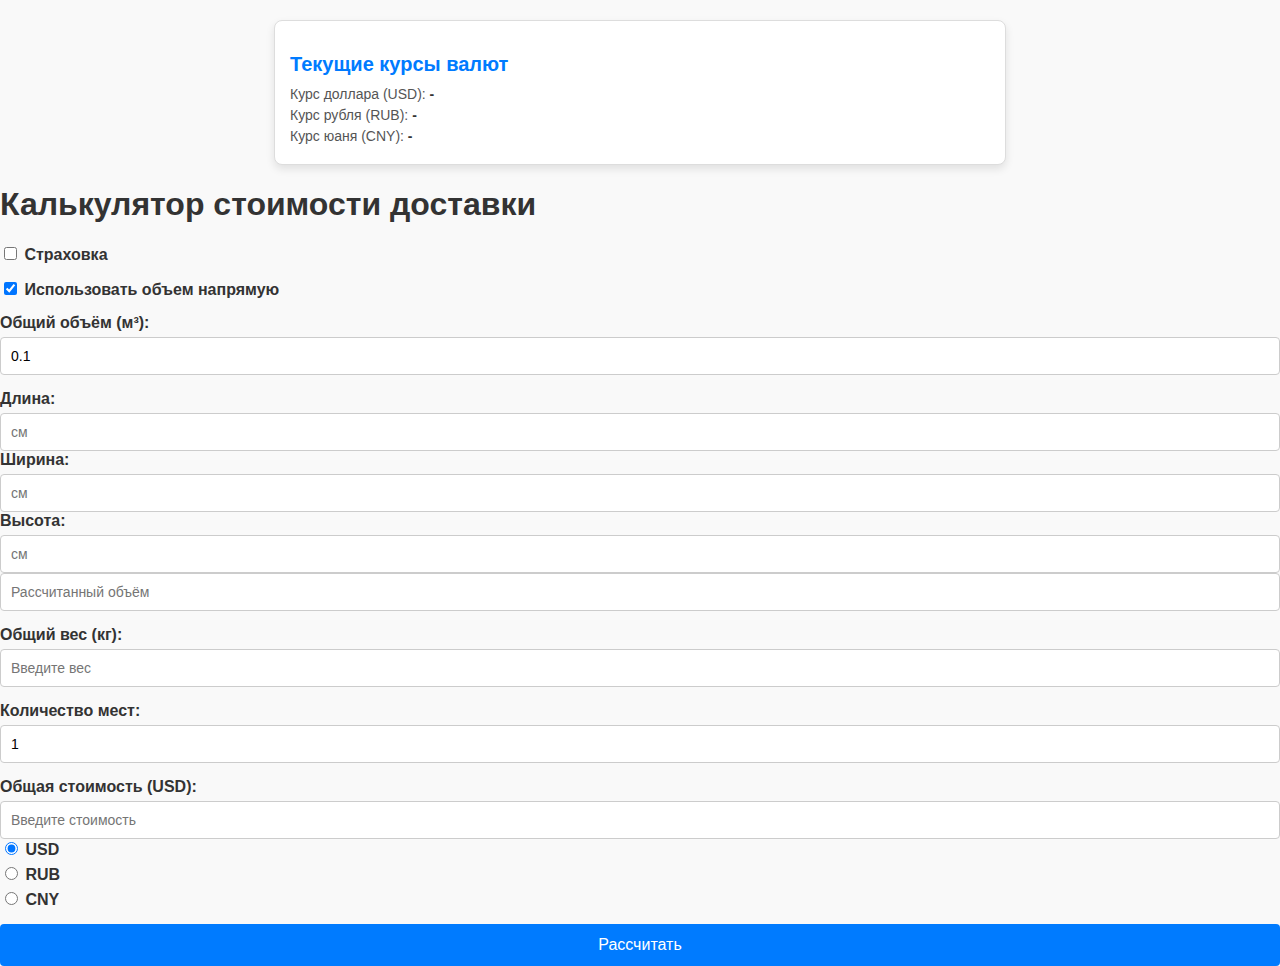
==== calculator/index.html @ 9703b271 "initial commit" ====
<!DOCTYPE html>
<html lang="ru">
<head>
    <meta charset="UTF-8">
    <meta name="viewport" content="width=device-width, initial-scale=1.0">
    <title>Калькулятор доставки</title>
    <link rel="stylesheet" href="css/styles.css">
</head>
<body>
    <div class="currency-block">
        <h2>Текущие курсы валют</h2>
        <div class="currency-list">
            <p>Курс доллара (USD): <span id="current-dollar-rate">-</span></p>
            <p>Курс рубля (RUB): <span id="current-ruble-rate">-</span></p>
            <p>Курс юаня (CNY): <span id="current-yuan-rate">-</span></p>
        </div>
    </div>

    <div class="calculator">
        <h1 class="calculator-title">Калькулятор стоимости доставки</h1>
        <form class="calculator-form" id="calculator-form">
            <!-- Страховка -->
            <div class="field">
                <label>
                    <input type="checkbox" name="insurance">
                    Страховка
                </label>
            </div>
            <!-- Переключатель объема -->
            <div class="field">
                <label>
                    <input type="checkbox" name="weight_volume_change" checked>
                    Использовать объем напрямую
                </label>
            </div>
            <!-- Общий объем -->
            <div class="field">
                <label for="total_volume">Общий объём (м³):</label>
                <input type="text" name="total_volume" id="total_volume" value="0.1" placeholder="Введите объём">
                <span class="error-message"></span>
            </div>
            <!-- Длина, ширина, высота -->
            <div class="field dimensions-group">
                <label for="volume_lenght">Длина:</label>
                <input type="text" name="volume_lenght" id="volume_lenght" placeholder="см" required>
                <label for="volume_width">Ширина:</label>
                <input type="text" name="volume_width" id="volume_width" placeholder="см" required>
                <label for="volume_height">Высота:</label>
                <input type="text" name="volume_height" id="volume_height" placeholder="см" required>
                <span class="error-message"></span>
                <input type="text" name="total_volume_calculated" class="volume-total__result" readonly placeholder="Рассчитанный объём">
            </div>
            <!-- Общий вес -->
            <div class="field">
                <label for="total_weight">Общий вес (кг):</label>
                <input type="text" name="total_weight" id="total_weight" required placeholder="Введите вес">
                <span class="error-message"></span>
            </div>
            <!-- Количество мест -->
            <div class="field">
                <label for="quantity">Количество мест:</label>
                <input type="number" name="quantity" id="quantity" value="1" min="1" required>
                <span class="error-message"></span>
            </div>
            <!-- Общая стоимость -->
            <div class="field">
                <label for="total_cost">Общая стоимость (USD):</label>
                <input type="text" name="total_cost" id="total_cost" required placeholder="Введите стоимость">
                <div class="currency-selector">
                    <label><input type="radio" name="total_currency" value="dollar" checked> USD</label>
                    <label><input type="radio" name="total_currency" value="ruble"> RUB</label>
                    <label><input type="radio" name="total_currency" value="yuan"> CNY</label>
                </div>
                <span class="error-message"></span>
            </div>
            <button type="button" class="js-calculate-result">Рассчитать</button>
        </form>
    </div>

    <!-- Подключение JS -->
    <script src="js/modules/validation.js"></script>
    <script src="js/modules/currency-loader.js"></script>
    <script src="js/main.js"></script>
</body>
</html>
---- calculator/css/styles.css ----
/* Общие стили */
body {
  font-family: Arial, sans-serif;
  background-color: #f9f9f9;
  margin: 0;
  padding: 0;
  color: #333;
}

/* Блок валют */
.currency-block {
  max-width: 700px;
  margin: 20px auto;
  padding: 15px;
  background-color: #fff;
  border: 1px solid #ddd;
  border-radius: 8px;
  box-shadow: 0 4px 8px rgba(0, 0, 0, 0.1);
}

.currency-block h2 {
  font-size: 20px;
  font-weight: bold;
  color: #007bff;
  margin-bottom: 10px;
}

.currency-list p {
  font-size: 14px;
  margin: 5px 0;
  color: #555;
}

.currency-list span {
  font-weight: bold;
  color: #333;
}

/* Поля формы */
.field {
  margin-bottom: 15px;
}

label {
  font-weight: bold;
  display: block;
  margin-bottom: 5px;
}

input[type="text"],
input[type="number"],
select {
  width: 100%;
  padding: 10px;
  font-size: 14px;
  border: 1px solid #ccc;
  border-radius: 4px;
  box-sizing: border-box;
}

input[type="text"]:focus,
input[type="number"]:focus,
select:focus {
  border-color: #007bff;
  outline: none;
}

/* Кнопка расчета */
button.js-calculate-result {
  width: 100%;
  padding: 12px;
  background-color: #007bff;
  color: white;
  border: none;
  border-radius: 4px;
  font-size: 16px;
  cursor: pointer;
}

button.js-calculate-result:hover {
  background-color: #0056b3;
}

.error-message {
  color: red;
  font-size: 12px;
  margin-top: 5px;
}
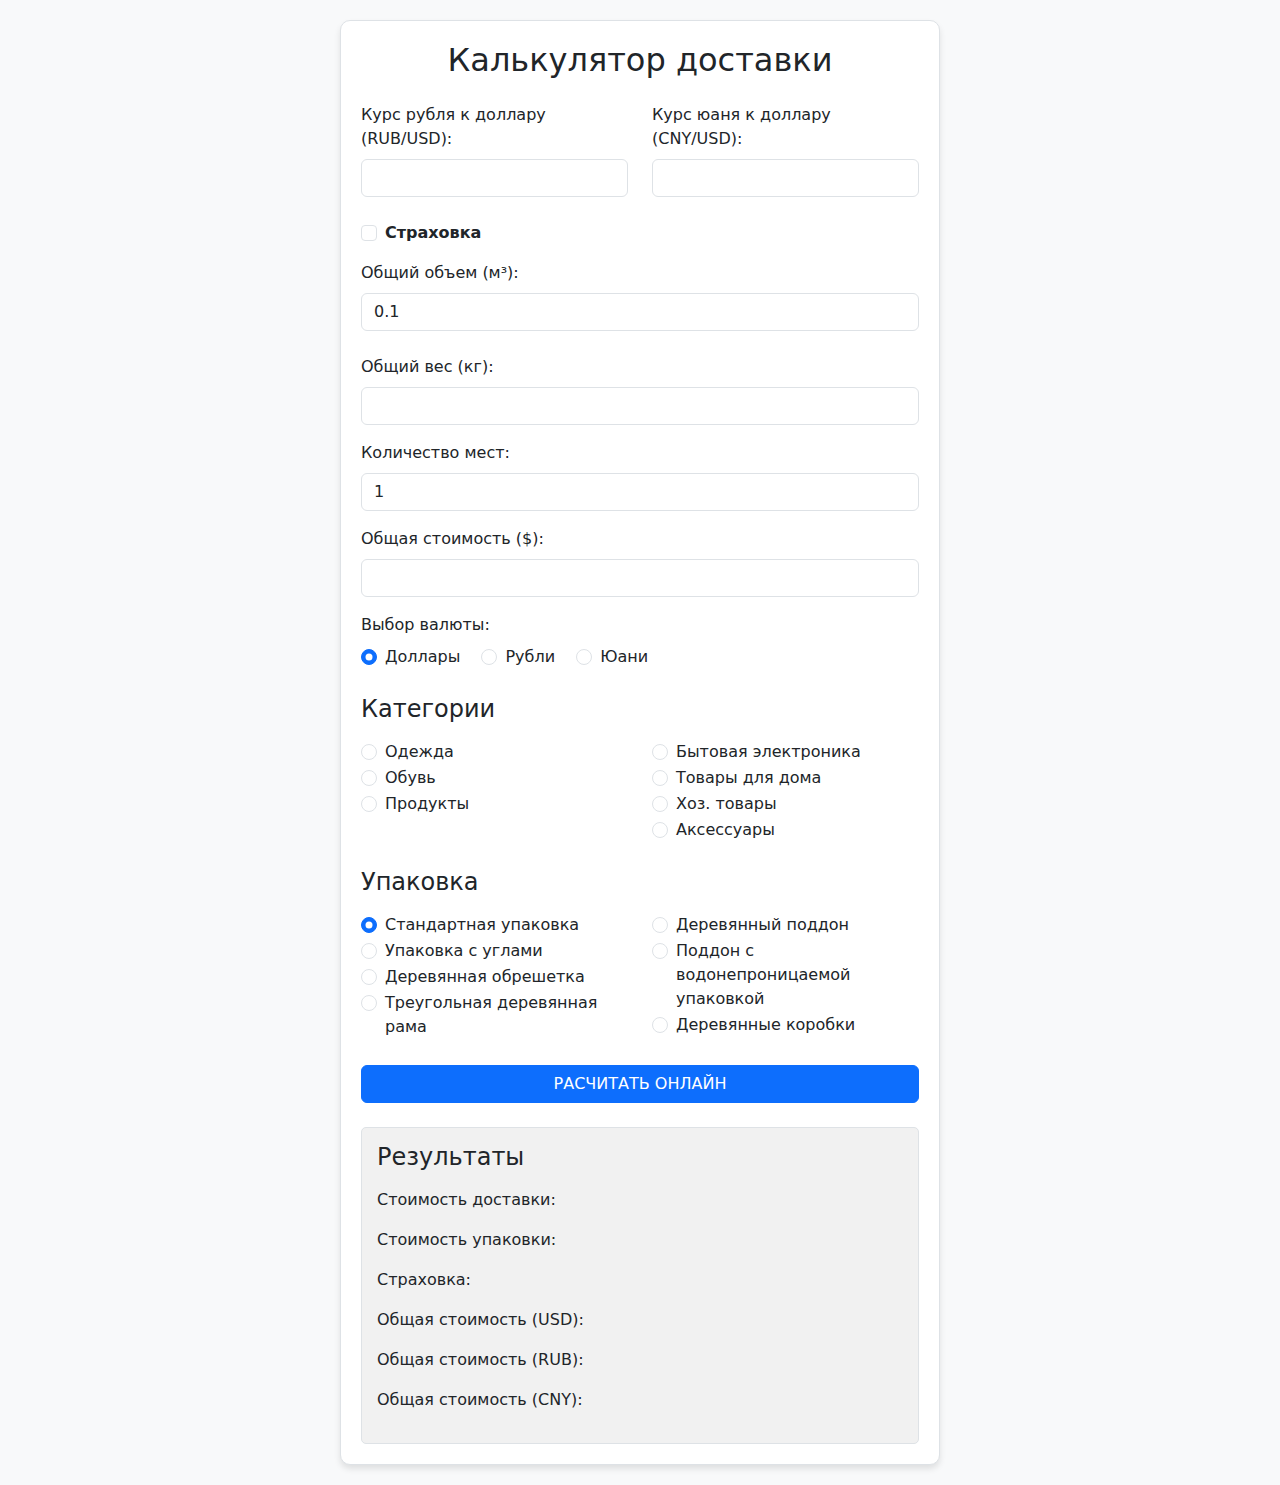
==== commit bda2dfb0: "hello" ====
--- a/calculator/index.html
+++ b/calculator/index.html
@@ -1,85 +1,214 @@
 <!DOCTYPE html>
-<html lang="ru">
+<html lang="en">
 <head>
     <meta charset="UTF-8">
     <meta name="viewport" content="width=device-width, initial-scale=1.0">
     <title>Калькулятор доставки</title>
+    <link href="https://cdn.jsdelivr.net/npm/bootstrap@5.3.0/dist/css/bootstrap.min.css" rel="stylesheet">
     <link rel="stylesheet" href="css/styles.css">
 </head>
 <body>
-    <div class="currency-block">
-        <h2>Текущие курсы валют</h2>
-        <div class="currency-list">
-            <p>Курс доллара (USD): <span id="current-dollar-rate">-</span></p>
-            <p>Курс рубля (RUB): <span id="current-ruble-rate">-</span></p>
-            <p>Курс юаня (CNY): <span id="current-yuan-rate">-</span></p>
+
+    <div class="calculator">
+        <h2 class="mb-4 text-center">Калькулятор доставки</h2>
+
+        <!-- Текущие курсы валют -->
+        <div class="row mb-4">
+            <div class="col-md-6">
+                <label class="form-label">Курс рубля к доллару (RUB/USD):</label>
+                <input type="text" class="form-control" name="current_rate_ruble" readonly>
+            </div>
+            <div class="col-md-6">
+                <label class="form-label">Курс юаня к доллару (CNY/USD):</label>
+                <input type="text" class="form-control" name="current_rate_yuan" readonly>
+            </div>
+        </div>
+
+        <form>
+            <!-- Страховка -->
+            <div class="form-check mb-3">
+                <input class="form-check-input" type="checkbox" name="insurance" id="insurance">
+                <label class="form-check-label" for="insurance"><strong>Страховка</strong></label>
+            </div>
+
+
+
+            <!-- Общий объем -->
+            <div class="row mb-4">
+                <div class="col-md-12">
+                    <label class="form-label">Общий объем (м³):</label>
+                    <input type="text" class="form-control" name="total_volume" value="0.1" required>
+                </div>
+            </div>
+            <!-- Переключатель -->
+            <div class="form-check mb-3 d-none">
+                <input class="form-check-input" type="checkbox" name="weight_volume_change" id="weight_volume_change" checked>
+                <label class="form-check-label" for="weight_volume_change"><strong>Использовать длину * ширину * высоту</strong></label>
+            </div>
+            <div class="row mb-4 d-none">
+                <div class="col-md-4">
+                    <label class="form-label">Длина (см):</label>
+                    <input type="text" class="form-control" name="volume_lenght" placeholder="см" required>
+                </div>
+                <div class="col-md-4">
+                    <label class="form-label">Ширина (см):</label>
+                    <input type="text" class="form-control" name="volume_width" placeholder="см" required>
+                </div>
+                <div class="col-md-4">
+                    <label class="form-label">Высота (см):</label>
+                    <input type="text" class="form-control" name="volume_height" placeholder="см" required>
+                </div>
+                <div class="col-md-12">
+                    <label class="form-label">Рассчитанный объем (м³):</label>
+                    <input type="text" class="form-control" name="total_volume_calculated" readonly>
+                </div>
+            </div>
+
+            <!-- Общий вес -->
+            <div class="mb-3">
+                <label class="form-label">Общий вес (кг):</label>
+                <input type="text" class="form-control" name="total_weight" required>
+            </div>
+
+            <!-- Количество мест -->
+            <div class="mb-3">
+                <label class="form-label">Количество мест:</label>
+                <input type="number" class="form-control" name="quantity" value="1" required>
+            </div>
+
+            <!-- Общая стоимость -->
+            <div class="mb-3">
+                <label class="form-label">Общая стоимость ($):</label>
+                <input type="text" class="form-control" name="total_cost" required>
+            </div>
+            <div class="mb-4">
+                <label class="form-label d-block">Выбор валюты:</label>
+                <div class="form-check form-check-inline">
+                    <input class="form-check-input" type="radio" name="total_currecy" id="currency_dollar" value="dollar" checked>
+                    <label class="form-check-label" for="currency_dollar">Доллары</label>
+                </div>
+                <div class="form-check form-check-inline">
+                    <input class="form-check-input" type="radio" name="total_currecy" id="currency_ruble" value="ruble">
+                    <label class="form-check-label" for="currency_ruble">Рубли</label>
+                </div>
+                <div class="form-check form-check-inline">
+                    <input class="form-check-input" type="radio" name="total_currecy" id="currency_yuan" value="yuan">
+                    <label class="form-check-label" for="currency_yuan">Юани</label>
+                </div>
+            </div>
+
+            <!-- Категории -->
+            <h4 class="mb-3">Категории</h4>
+            <div class="row mb-4">
+                <div class="col-md-6">
+                    <div class="form-check">
+                        <input class="form-check-input" type="radio" name="category" id="category_clothes" value="clothes" required>
+                        <label class="form-check-label" for="category_clothes">Одежда</label>
+                    </div>
+                    <div class="form-check">
+                        <input class="form-check-input" type="radio" name="category" id="category_shoes" value="shoes">
+                        <label class="form-check-label" for="category_shoes">Обувь</label>
+                    </div>
+                    <div class="form-check">
+                        <input class="form-check-input" type="radio" name="category" id="category_products" value="products">
+                        <label class="form-check-label" for="category_products">Продукты</label>
+                    </div>
+                </div>
+                <div class="col-md-6">
+                    <div class="form-check">
+                        <input class="form-check-input" type="radio" name="category" id="category_consumer_electronics" value="consumer_electronics">
+                        <label class="form-check-label" for="category_consumer_electronics">Бытовая электроника</label>
+                    </div>
+                    <div class="form-check">
+                        <input class="form-check-input" type="radio" name="category" id="category_household_goods" value="household_goods">
+                        <label class="form-check-label" for="category_household_goods">Товары для дома</label>
+                    </div>
+                    <div class="form-check">
+                        <input class="form-check-input" type="radio" name="category" id="category_household_products" value="household_products">
+                        <label class="form-check-label" for="category_household_products">Хоз. товары</label>
+                    </div>
+                    <div class="form-check">
+                        <input class="form-check-input" type="radio" name="category" id="category_accessory" value="accessory">
+                        <label class="form-check-label" for="category_accessory">Аксессуары</label>
+                    </div>
+                </div>
+            </div>
+
+            <!-- Упаковка -->
+            <h4 class="mb-3">Упаковка</h4>
+            <div class="row mb-4">
+                <div class="col-md-6">
+                    <div class="form-check">
+                        <input class="form-check-input" type="radio" name="packing-type" id="packing_std_pack" value="std_pack" checked>
+                        <label class="form-check-label" for="packing_std_pack">Стандартная упаковка</label>
+                    </div>
+                    <div class="form-check">
+                        <input class="form-check-input" type="radio" name="packing-type" id="packing_pack_corner" value="pack_corner">
+                        <label class="form-check-label" for="packing_pack_corner">Упаковка с углами</label>
+                    </div>
+                    <div class="form-check">
+                        <input class="form-check-input" type="radio" name="packing-type" id="packing_wood_crate" value="wood_crate">
+                        <label class="form-check-label" for="packing_wood_crate">Деревянная обрешетка</label>
+                    </div>
+                    <div class="form-check">
+                        <input class="form-check-input" type="radio" name="packing-type" id="packing_tri_frame" value="tri_frame">
+                        <label class="form-check-label" for="packing_tri_frame">Треугольная деревянная рама</label>
+                    </div>
+                </div>
+                <div class="col-md-6">
+                    <div class="form-check">
+                        <input class="form-check-input" type="radio" name="packing-type" id="packing_wood_pallet" value="wood_pallet">
+                        <label class="form-check-label" for="packing_wood_pallet">Деревянный поддон</label>
+                    </div>
+                    <div class="form-check">
+                        <input class="form-check-input" type="radio" name="packing-type" id="packing_pallet_water" value="pallet_water">
+                        <label class="form-check-label" for="packing_pallet_water">Поддон с водонепроницаемой упаковкой</label>
+                    </div>
+                    <div class="form-check">
+                        <input class="form-check-input" type="radio" name="packing-type" id="packing_wood_boxes" value="wood_boxes">
+                        <label class="form-check-label" for="packing_wood_boxes">Деревянные коробки</label>
+                    </div>
+                </div>
+            </div>
+
+            <!-- Кнопка расчета -->
+            <button class="btn btn-primary w-100 js-calculate-result" type="button" data-scroll-to="js-calc-table">РАСЧИТАТЬ ОНЛАЙН</button>
+        </form>
+
+        <!-- Блок результатов -->
+        <div class="calc-result mt-4">
+            <h4 class="mb-3">Результаты</h4>
+            <div class="mb-3">
+                <span>Стоимость доставки:</span>
+                <span class="calculate-result__ship"></span>
+            </div>
+            <div class="mb-3">
+                <span>Стоимость упаковки:</span>
+                <span class="calculate-result__package"></span>
+            </div>
+            <div class="mb-3">
+                <span>Страховка:</span>
+                <span class="calculate-result__insurance"></span>
+            </div>
+            <div class="mb-3">
+                <span>Общая стоимость (USD):</span>
+                <span class="calculate-result__dollar"></span>
+            </div>
+            <div class="mb-3">
+                <span>Общая стоимость (RUB):</span>
+                <span class="calculate-result__ruble"></span>
+            </div>
+            <div class="mb-3">
+                <span>Общая стоимость (CNY):</span>
+                <span class="calculate-result__cny"></span>
+            </div>
         </div>
     </div>
 
-    <div class="calculator">
-        <h1 class="calculator-title">Калькулятор стоимости доставки</h1>
-        <form class="calculator-form" id="calculator-form">
-            <!-- Страховка -->
-            <div class="field">
-                <label>
-                    <input type="checkbox" name="insurance">
-                    Страховка
-                </label>
-            </div>
-            <!-- Переключатель объема -->
-            <div class="field">
-                <label>
-                    <input type="checkbox" name="weight_volume_change" checked>
-                    Использовать объем напрямую
-                </label>
-            </div>
-            <!-- Общий объем -->
-            <div class="field">
-                <label for="total_volume">Общий объём (м³):</label>
-                <input type="text" name="total_volume" id="total_volume" value="0.1" placeholder="Введите объём">
-                <span class="error-message"></span>
-            </div>
-            <!-- Длина, ширина, высота -->
-            <div class="field dimensions-group">
-                <label for="volume_lenght">Длина:</label>
-                <input type="text" name="volume_lenght" id="volume_lenght" placeholder="см" required>
-                <label for="volume_width">Ширина:</label>
-                <input type="text" name="volume_width" id="volume_width" placeholder="см" required>
-                <label for="volume_height">Высота:</label>
-                <input type="text" name="volume_height" id="volume_height" placeholder="см" required>
-                <span class="error-message"></span>
-                <input type="text" name="total_volume_calculated" class="volume-total__result" readonly placeholder="Рассчитанный объём">
-            </div>
-            <!-- Общий вес -->
-            <div class="field">
-                <label for="total_weight">Общий вес (кг):</label>
-                <input type="text" name="total_weight" id="total_weight" required placeholder="Введите вес">
-                <span class="error-message"></span>
-            </div>
-            <!-- Количество мест -->
-            <div class="field">
-                <label for="quantity">Количество мест:</label>
-                <input type="number" name="quantity" id="quantity" value="1" min="1" required>
-                <span class="error-message"></span>
-            </div>
-            <!-- Общая стоимость -->
-            <div class="field">
-                <label for="total_cost">Общая стоимость (USD):</label>
-                <input type="text" name="total_cost" id="total_cost" required placeholder="Введите стоимость">
-                <div class="currency-selector">
-                    <label><input type="radio" name="total_currency" value="dollar" checked> USD</label>
-                    <label><input type="radio" name="total_currency" value="ruble"> RUB</label>
-                    <label><input type="radio" name="total_currency" value="yuan"> CNY</label>
-                </div>
-                <span class="error-message"></span>
-            </div>
-            <button type="button" class="js-calculate-result">Рассчитать</button>
-        </form>
-    </div>
-
-    <!-- Подключение JS -->
+    <script src="https://cdn.jsdelivr.net/npm/bootstrap@5.3.0/dist/js/bootstrap.bundle.min.js"></script>
+
+    <script src="js/modules/currency-loader.js"></script>
     <script src="js/modules/validation.js"></script>
-    <script src="js/modules/currency-loader.js"></script>
     <script src="js/main.js"></script>
 </body>
 </html>--- a/calculator/css/styles.css
+++ b/calculator/css/styles.css
@@ -1,87 +1,32 @@
-/* Общие стили */
 body {
-  font-family: Arial, sans-serif;
-  background-color: #f9f9f9;
-  margin: 0;
-  padding: 0;
-  color: #333;
+  background-color: #f8f9fa;
+  /* Светло-серый фон страницы */
 }
 
-/* Блок валют */
-.currency-block {
-  max-width: 700px;
+.calculator {
+  max-width: 600px;
   margin: 20px auto;
-  padding: 15px;
-  background-color: #fff;
-  border: 1px solid #ddd;
-  border-radius: 8px;
-  box-shadow: 0 4px 8px rgba(0, 0, 0, 0.1);
+  padding: 20px;
+  background-color: #ffffff;
+  /* Белый фон калькулятора */
+  border: 1px solid #dee2e6;
+  border-radius: 10px;
+  box-shadow: 0 4px 6px rgba(0, 0, 0, 0.1);
 }
 
-.currency-block h2 {
-  font-size: 20px;
-  font-weight: bold;
-  color: #007bff;
-  margin-bottom: 10px;
+.calc-result {
+  background-color: #f1f1f1;
+  /* Светло-серый фон блока результатов */
+  border: 1px solid #dee2e6;
+  border-radius: 5px;
+  padding: 15px;
 }
 
-.currency-list p {
-  font-size: 14px;
-  margin: 5px 0;
-  color: #555;
+.input-error {
+  border: 1px solid red;
 }
 
-.currency-list span {
-  font-weight: bold;
-  color: #333;
-}
-
-/* Поля формы */
-.field {
-  margin-bottom: 15px;
-}
-
-label {
-  font-weight: bold;
-  display: block;
-  margin-bottom: 5px;
-}
-
-input[type="text"],
-input[type="number"],
-select {
-  width: 100%;
-  padding: 10px;
-  font-size: 14px;
-  border: 1px solid #ccc;
-  border-radius: 4px;
-  box-sizing: border-box;
-}
-
-input[type="text"]:focus,
-input[type="number"]:focus,
-select:focus {
-  border-color: #007bff;
-  outline: none;
-}
-
-/* Кнопка расчета */
-button.js-calculate-result {
-  width: 100%;
-  padding: 12px;
-  background-color: #007bff;
-  color: white;
-  border: none;
-  border-radius: 4px;
-  font-size: 16px;
-  cursor: pointer;
-}
-
-button.js-calculate-result:hover {
-  background-color: #0056b3;
-}
-
-.error-message {
+.input-error-text {
   color: red;
   font-size: 12px;
   margin-top: 5px;
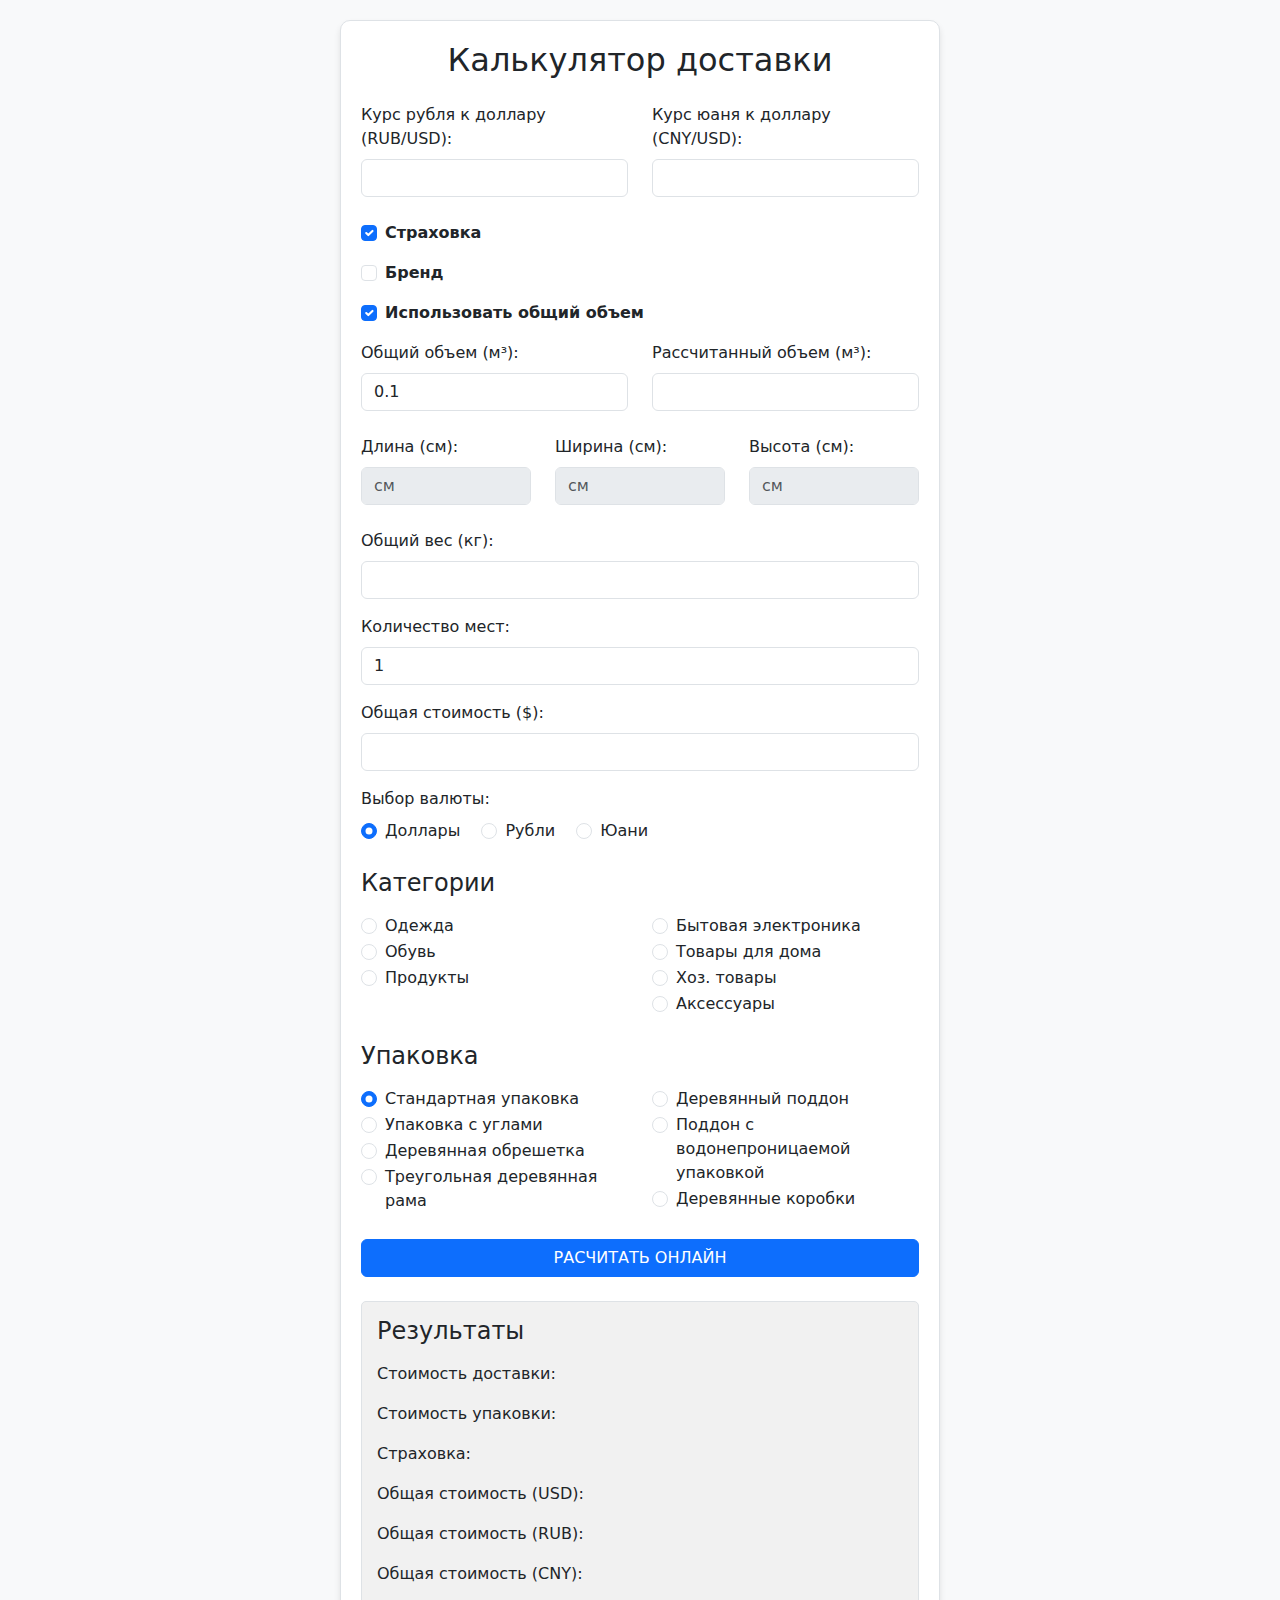
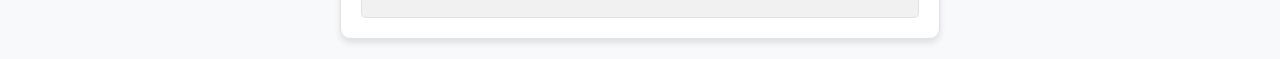
==== commit 5c0be734: "initial commit" ====
--- a/calculator/index.html
+++ b/calculator/index.html
@@ -27,40 +27,48 @@
         <form>
             <!-- Страховка -->
             <div class="form-check mb-3">
-                <input class="form-check-input" type="checkbox" name="insurance" id="insurance">
+                <input class="form-check-input" type="checkbox" name="insurance" id="insurance" checked>
                 <label class="form-check-label" for="insurance"><strong>Страховка</strong></label>
             </div>
 
-
-
-            <!-- Общий объем -->
-            <div class="row mb-4">
-                <div class="col-md-12">
+            <!-- Страховка -->
+            <div class="form-check mb-3">
+                <input class="form-check-input" type="checkbox" name="brand" id="brand">
+                <label class="form-check-label" for="brand"><strong>Бренд</strong></label>
+            </div>
+
+
+
+            <!-- Переключатель -->
+            <div class="form-check mb-3">
+                <input class="form-check-input" type="checkbox" name="weight_volume_change" id="weight_volume_change" checked>
+                <label class="form-check-label" for="weight_volume_change">
+                    <strong>Использовать общий объем</strong>
+                </label>
+            </div>
+            <!-- Поля -->
+            <div class="row mb-4">
+                <div class="col-md-6">
                     <label class="form-label">Общий объем (м³):</label>
                     <input type="text" class="form-control" name="total_volume" value="0.1" required>
                 </div>
-            </div>
-            <!-- Переключатель -->
-            <div class="form-check mb-3 d-none">
-                <input class="form-check-input" type="checkbox" name="weight_volume_change" id="weight_volume_change" checked>
-                <label class="form-check-label" for="weight_volume_change"><strong>Использовать длину * ширину * высоту</strong></label>
-            </div>
-            <div class="row mb-4 d-none">
+                <div class="col-md-6">
+                    <label class="form-label">Рассчитанный объем (м³):</label>
+                    <input type="text" class="form-control" name="total_volume_calculated" readonly>
+                </div>
+            </div>
+            <div class="row mb-4">
                 <div class="col-md-4">
                     <label class="form-label">Длина (см):</label>
-                    <input type="text" class="form-control" name="volume_lenght" placeholder="см" required>
+                    <input type="text" class="form-control" name="volume_lenght" placeholder="см" required disabled>
                 </div>
                 <div class="col-md-4">
                     <label class="form-label">Ширина (см):</label>
-                    <input type="text" class="form-control" name="volume_width" placeholder="см" required>
+                    <input type="text" class="form-control" name="volume_width" placeholder="см" required disabled>
                 </div>
                 <div class="col-md-4">
                     <label class="form-label">Высота (см):</label>
-                    <input type="text" class="form-control" name="volume_height" placeholder="см" required>
-                </div>
-                <div class="col-md-12">
-                    <label class="form-label">Рассчитанный объем (м³):</label>
-                    <input type="text" class="form-control" name="total_volume_calculated" readonly>
+                    <input type="text" class="form-control" name="volume_height" placeholder="см" required disabled>
                 </div>
             </div>
 
@@ -97,6 +105,8 @@
                 </div>
             </div>
 
+
+
             <!-- Категории -->
             <h4 class="mb-3">Категории</h4>
             <div class="row mb-4">
@@ -133,6 +143,8 @@
                     </div>
                 </div>
             </div>
+
+
 
             <!-- Упаковка -->
             <h4 class="mb-3">Упаковка</h4>
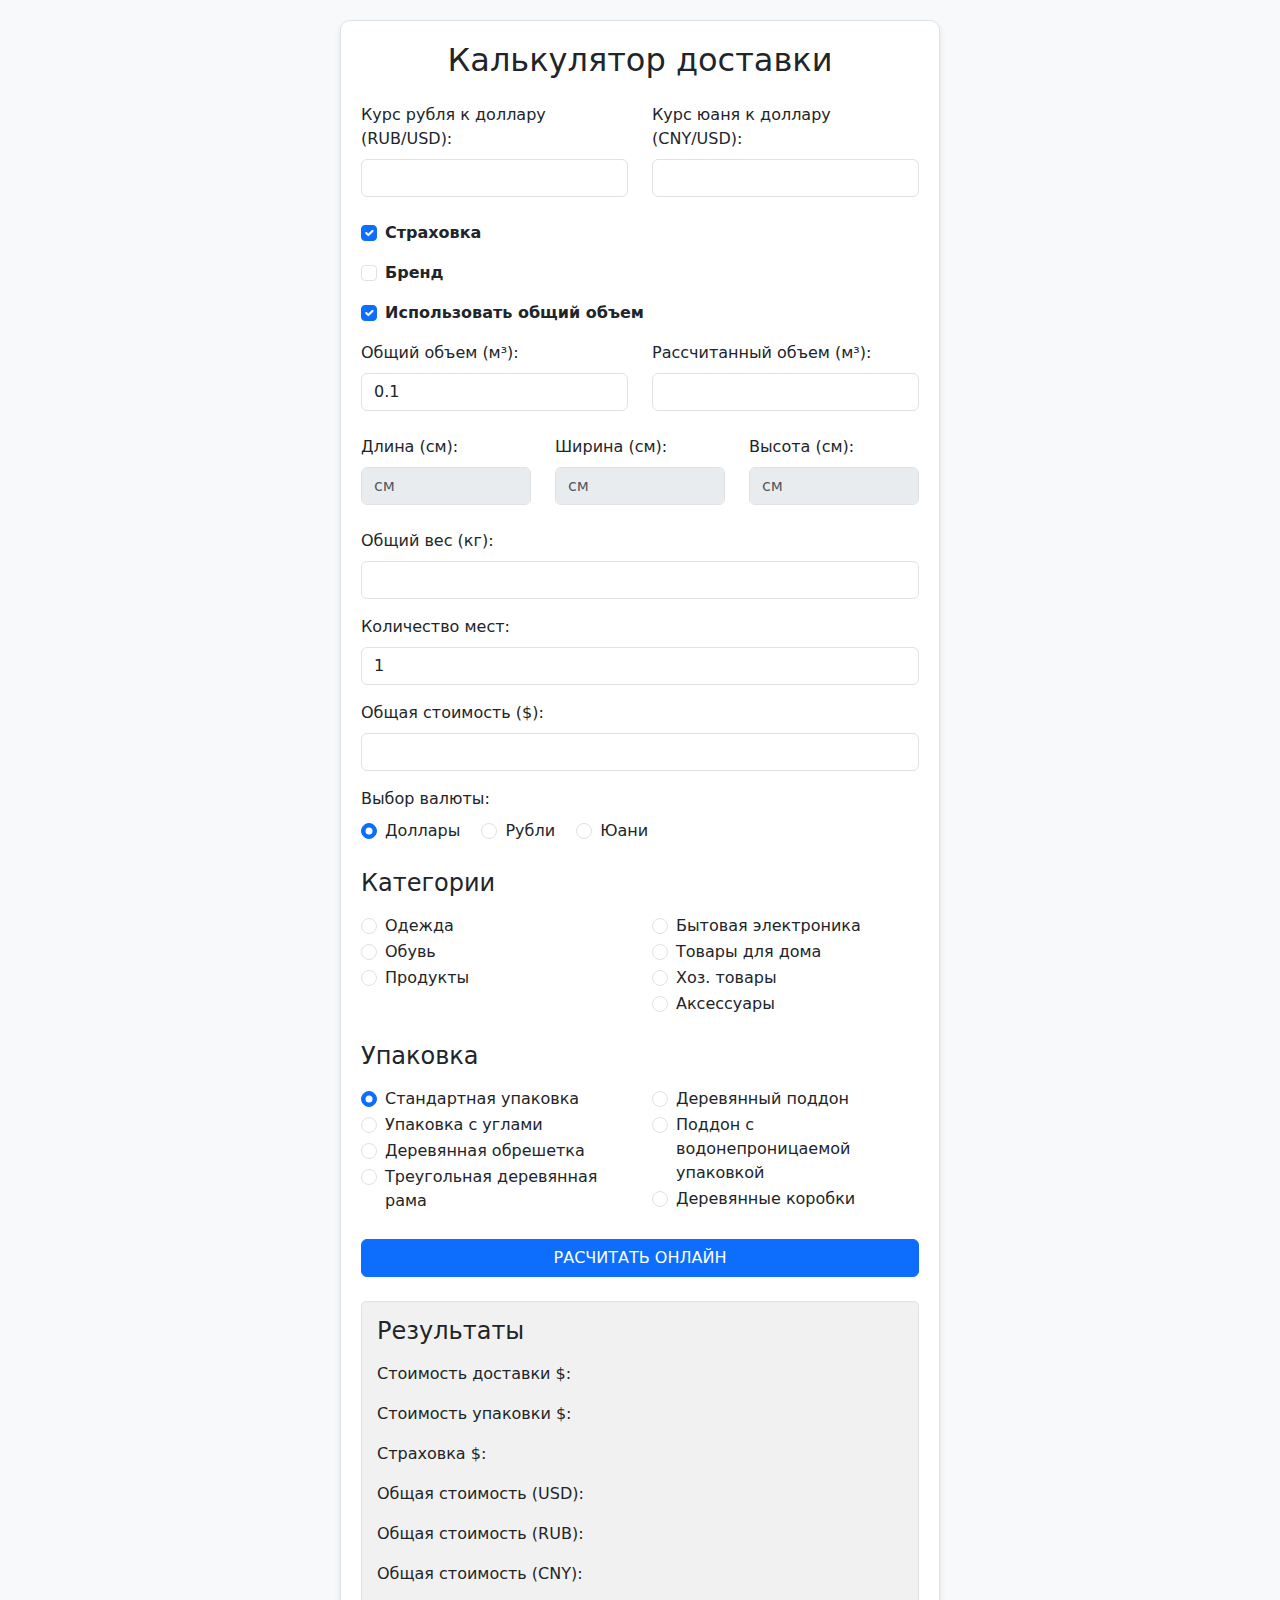
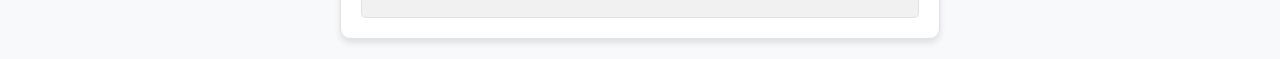
==== commit 3cd4cc67: "initial commit" ====
--- a/calculator/index.html
+++ b/calculator/index.html
@@ -191,15 +191,15 @@
         <div class="calc-result mt-4">
             <h4 class="mb-3">Результаты</h4>
             <div class="mb-3">
-                <span>Стоимость доставки:</span>
+                <span>Стоимость доставки $:</span>
                 <span class="calculate-result__ship"></span>
             </div>
             <div class="mb-3">
-                <span>Стоимость упаковки:</span>
+                <span>Стоимость упаковки $:</span>
                 <span class="calculate-result__package"></span>
             </div>
             <div class="mb-3">
-                <span>Страховка:</span>
+                <span>Страховка $:</span>
                 <span class="calculate-result__insurance"></span>
             </div>
             <div class="mb-3">
@@ -219,8 +219,6 @@
 
     <script src="https://cdn.jsdelivr.net/npm/bootstrap@5.3.0/dist/js/bootstrap.bundle.min.js"></script>
 
-    <script src="js/modules/currency-loader.js"></script>
-    <script src="js/modules/validation.js"></script>
     <script src="js/main.js"></script>
 </body>
 </html>